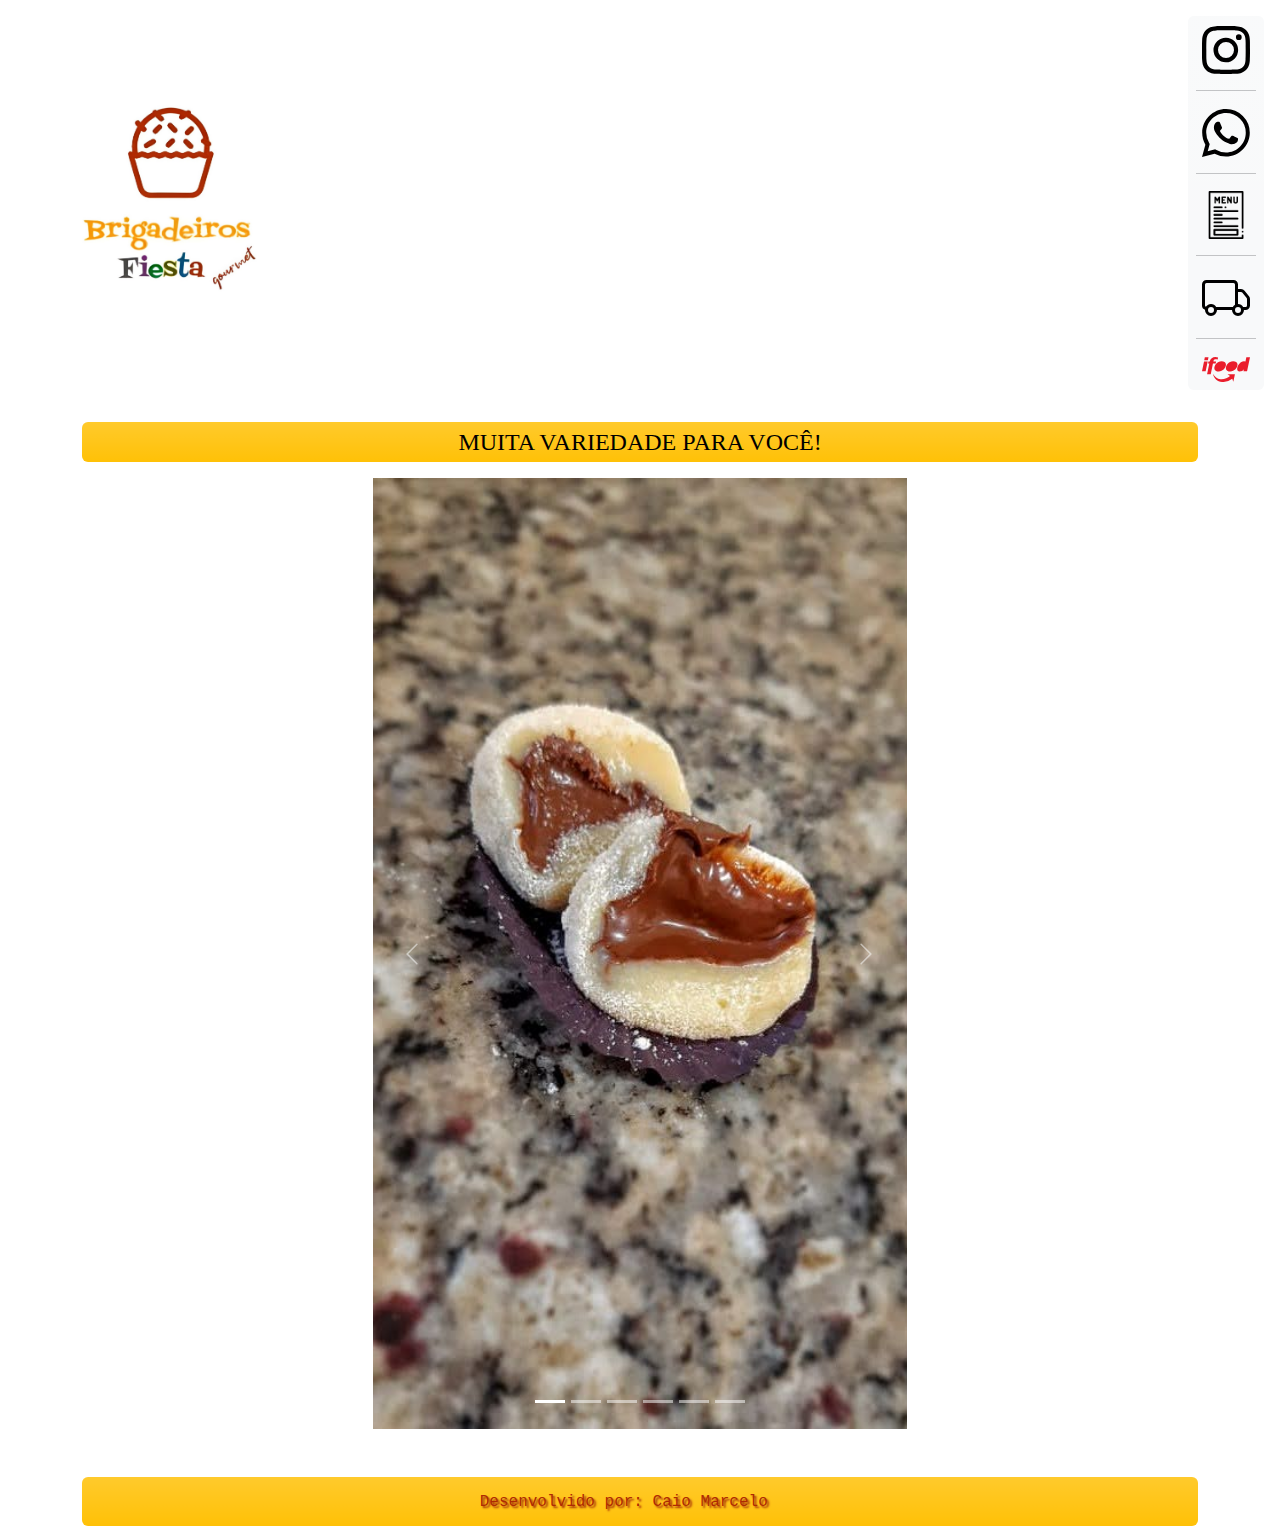
==== index.html @ b1b1c5d7 "MainScreen, svg images and carousel" ====
<!DOCTYPE html>
<html>
<head>
    <meta charset="utf-8">
    <meta name="viewport" content="width=device-width, initial-scale=1.0"> 
    <link rel="stylesheet" href="bootstrap-5.3.0-alpha3-dist/css/bootstrap.css" />
    <script src="bootstrap-5.3.0-alpha3-dist/js/bootstrap.bundle.min.js"></script>
    <link rel="stylesheet" href="reset.css" />
    <link rel="stylesheet" href="style.css" />
<title> Brigadeiros Fiesta Gourmet  </title>
</head>
<body>
    
    
    <!-- Cabeçalho / Logo -->
<header class="container-fluid p-3">
    <a href="index.html"><img class="logo" src="logo.jpg"></a> 
    <!-- Menu de opções -->
    <nav class="d-flex flex-column p-2 bg-light bg-gradient rounded menu">
        <ul class="nav nav-pills flex-column mb-auto">
            <li class="nav-item">
                <a href="https://www.instagram.com/brigadeirosfiestagourmet/">
                    <svg class="image" xmlns="http://www.w3.org/2000/svg" fill="black" class="bi bi-instagram" viewBox="0 0 16 16">
                        <path d="M8 0C5.829 0 5.556.01 4.703.048 3.85.088 3.269.222 2.76.42a3.917 3.917 0 0 0-1.417.923A3.927 3.927 0 0 0 .42 2.76C.222 3.268.087 3.85.048 4.7.01 5.555 0 5.827 0 8.001c0 2.172.01 2.444.048 3.297.04.852.174 1.433.372 1.942.205.526.478.972.923 1.417.444.445.89.719 1.416.923.51.198 1.09.333 1.942.372C5.555 15.99 5.827 16 8 16s2.444-.01 3.298-.048c.851-.04 1.434-.174 1.943-.372a3.916 3.916 0 0 0 1.416-.923c.445-.445.718-.891.923-1.417.197-.509.332-1.09.372-1.942C15.99 10.445 16 10.173 16 8s-.01-2.445-.048-3.299c-.04-.851-.175-1.433-.372-1.941a3.926 3.926 0 0 0-.923-1.417A3.911 3.911 0 0 0 13.24.42c-.51-.198-1.092-.333-1.943-.372C10.443.01 10.172 0 7.998 0h.003zm-.717 1.442h.718c2.136 0 2.389.007 3.232.046.78.035 1.204.166 1.486.275.373.145.64.319.92.599.28.28.453.546.598.92.11.281.24.705.275 1.485.039.843.047 1.096.047 3.231s-.008 2.389-.047 3.232c-.035.78-.166 1.203-.275 1.485a2.47 2.47 0 0 1-.599.919c-.28.28-.546.453-.92.598-.28.11-.704.24-1.485.276-.843.038-1.096.047-3.232.047s-2.39-.009-3.233-.047c-.78-.036-1.203-.166-1.485-.276a2.478 2.478 0 0 1-.92-.598 2.48 2.48 0 0 1-.6-.92c-.109-.281-.24-.705-.275-1.485-.038-.843-.046-1.096-.046-3.233 0-2.136.008-2.388.046-3.231.036-.78.166-1.204.276-1.486.145-.373.319-.64.599-.92.28-.28.546-.453.92-.598.282-.11.705-.24 1.485-.276.738-.034 1.024-.044 2.515-.045v.002zm4.988 1.328a.96.96 0 1 0 0 1.92.96.96 0 0 0 0-1.92zm-4.27 1.122a4.109 4.109 0 1 0 0 8.217 4.109 4.109 0 0 0 0-8.217zm0 1.441a2.667 2.667 0 1 1 0 5.334 2.667 2.667 0 0 1 0-5.334z"></path>
                      </svg>
                </a>
            </li>     
            <hr class="divider" width="100%">
            <li class="nav-item">
                <a href="https://wa.me/message/2MOMDUTSIH5LE1">
                    <svg class="image" xmlns="http://www.w3.org/2000/svg" fill="black" class="bi bi-whatsapp" viewBox="0 0 16 16">
                        <path d="M13.601 2.326A7.854 7.854 0 0 0 7.994 0C3.627 0 .068 3.558.064 7.926c0 1.399.366 2.76 1.057 3.965L0 16l4.204-1.102a7.933 7.933 0 0 0 3.79.965h.004c4.368 0 7.926-3.558 7.93-7.93A7.898 7.898 0 0 0 13.6 2.326zM7.994 14.521a6.573 6.573 0 0 1-3.356-.92l-.24-.144-2.494.654.666-2.433-.156-.251a6.56 6.56 0 0 1-1.007-3.505c0-3.626 2.957-6.584 6.591-6.584a6.56 6.56 0 0 1 4.66 1.931 6.557 6.557 0 0 1 1.928 4.66c-.004 3.639-2.961 6.592-6.592 6.592zm3.615-4.934c-.197-.099-1.17-.578-1.353-.646-.182-.065-.315-.099-.445.099-.133.197-.513.646-.627.775-.114.133-.232.148-.43.05-.197-.1-.836-.308-1.592-.985-.59-.525-.985-1.175-1.103-1.372-.114-.198-.011-.304.088-.403.087-.088.197-.232.296-.346.1-.114.133-.198.198-.33.065-.134.034-.248-.015-.347-.05-.099-.445-1.076-.612-1.47-.16-.389-.323-.335-.445-.34-.114-.007-.247-.007-.38-.007a.729.729 0 0 0-.529.247c-.182.198-.691.677-.691 1.654 0 .977.71 1.916.81 2.049.098.133 1.394 2.132 3.383 2.992.47.205.84.326 1.129.418.475.152.904.129 1.246.08.38-.058 1.171-.48 1.338-.943.164-.464.164-.86.114-.943-.049-.084-.182-.133-.38-.232z"></path>
                      </svg>
                </a>
            </li>
            <hr class="divider" width="100%">
            <li class="nav-item">
                <a href="Cardapio.html">
                    <img class="menu-icon" src="menu-icon.png" alt="Ícone de menu">
                </a>
            </li>
            <hr class="divider" width="100%">
            <li class="nav-item">
                <a href="Delivery.html">
                    <svg class="image" xmlns="http://www.w3.org/2000/svg" fill="black" class="bi bi-truck" viewBox="0 0 16 16">
                        <path d="M0 3.5A1.5 1.5 0 0 1 1.5 2h9A1.5 1.5 0 0 1 12 3.5V5h1.02a1.5 1.5 0 0 1 1.17.563l1.481 1.85a1.5 1.5 0 0 1 .329.938V10.5a1.5 1.5 0 0 1-1.5 1.5H14a2 2 0 1 1-4 0H5a2 2 0 1 1-3.998-.085A1.5 1.5 0 0 1 0 10.5v-7zm1.294 7.456A1.999 1.999 0 0 1 4.732 11h5.536a2.01 2.01 0 0 1 .732-.732V3.5a.5.5 0 0 0-.5-.5h-9a.5.5 0 0 0-.5.5v7a.5.5 0 0 0 .294.456zM12 10a2 2 0 0 1 1.732 1h.768a.5.5 0 0 0 .5-.5V8.35a.5.5 0 0 0-.11-.312l-1.48-1.85A.5.5 0 0 0 13.02 6H12v4zm-9 1a1 1 0 1 0 0 2 1 1 0 0 0 0-2zm9 0a1 1 0 1 0 0 2 1 1 0 0 0 0-2z"/>
                      </svg>
                </a>
            </li>
            <hr class="divider" width="100%">
            <li class="nav-item">
                <a href="https://www.ifood.com.br/delivery/rio-claro-sp/brigadeiros-fiesta-gourmet-distrito-industrial/9e29d9af-0726-4a02-9dfb-bca477a3aedb?utm_medium=share">
                    <img class="ifood-icon" src="ifood.svg" alt="Ícone do iFood">
                </a>
            </li>
    </nav>
</header>
<div class="container">
    <div class="mt-3 p-2 bg-warning bg-gradient rounded">
  <h1 class="title-vitrine fs-4 text-uppercase">Muita variedade para você!</h1>
</div>
<!-- Carrossel de imagens -->

<div class="container mt-3 w-50">
    <!-- Indicadores -->
    <div id="slider" class="carousel slide" data-bs-ride="carousel">
        <div class="carousel-indicators">
            <button type="button" data-bs-target="#slider" data-bs-slide-to="0" class="active"></button>
            <button type="button" data-bs-target="#slider" data-bs-slide-to="1"></button>
            <button type="button" data-bs-target="#slider" data-bs-slide-to="2"></button>
            <button type="button" data-bs-target="#slider" data-bs-slide-to="3"></button>
            <button type="button" data-bs-target="#slider" data-bs-slide-to="4"></button>
            <button type="button" data-bs-target="#slider" data-bs-slide-to="5"></button>
        </div>
        
        <!-- Carrossel -->
        <div class="carousel-inner">
            <div class="carousel-item active">
                <img src="NinhoComNutella.jpg" alt="Ninho com Nutella" class="d-block w-100">
            </div>
            <div class="carousel-item">
                <img src="FlorestaNegra.jpg" alt="Floresta Negra" class="d-block w-100">
            </div>
            <div class="carousel-item">
                <img src="Morango.jpg" alt="Morango" class="d-block w-100">
            </div>
            <div class="carousel-item">
                <img src="Ovo_oreo.jpg" alt="Morango" class="d-block w-100">
            </div>
            <div class="carousel-item">
                <img src="Ovo_BoloDeCenoura.jpg" alt="Morango" class="d-block w-100">
            </div>
            <div class="carousel-item">
                <img src="Ovo_Casadinho.jpg" alt="Morango" class="d-block w-100">
            </div>
        </div>
        
        <!-- Setas de controle -->
        <button class="carousel-control-prev" type="button" data-bs-target="#slider" data-bs-slide="prev">
            <span class="carousel-control-prev-icon"></span>
        </button>
        <button class="carousel-control-next" type="button" data-bs-target="#slider" data-bs-slide="next">
            <span class="carousel-control-next-icon"></span>
        </button>
    </div>
</div>

    <!-- Assinatura -->
<footer class="container mt-5 p-3 bg-warning bg-gradient rounded">
    <span>Desenvolvido por: Caio Marcelo</span>
</footer>
</body>
</html>
---- style.css ----
/* Cabeçalho */
a{
    width: 30vh;
    height: fit-content;
}
.logo{
    float: left;
    width: 100%;
    margin-left: 8%;
}

/* Container header */
.container-fluid{
    position: relative;
    align-items: center;
    justify-content: space-between;
    gap: 10px;
    width: auto;
    display: flex;
    overflow-x: hidden;
    overflow-y: hidden;
}

/* navbar opções*/
body{
    height: 100vh;
    box-sizing: border-box;
}

/* nav .menu{
    align-self: flex-end;
} */

ul{
    width: 60px;
}
span{
    color: #ae2a03;
    text-shadow: 2px 2px 2px #a32a08;
    margin-right: 3%;
    font-family:'Courier New', Courier, monospace
}

.nav-item{
    margin-top: 3%;
    text-align: center;
}
/*Vetores*/
.image{
    min-width: none;
    max-width: 80%;
}

/*Png | jpg*/
.nav-item img{
    min-width: none;
    max-width: 80%;
}

/*Sabores*/

.title-vitrine{
    width: auto;
    text-align: center;
    font-size: larger;
    color: black;
}

.row img{
    width: 30%;
    margin: 1%;
}

.container{
    text-align: center;
    vertical-align: middle;
}
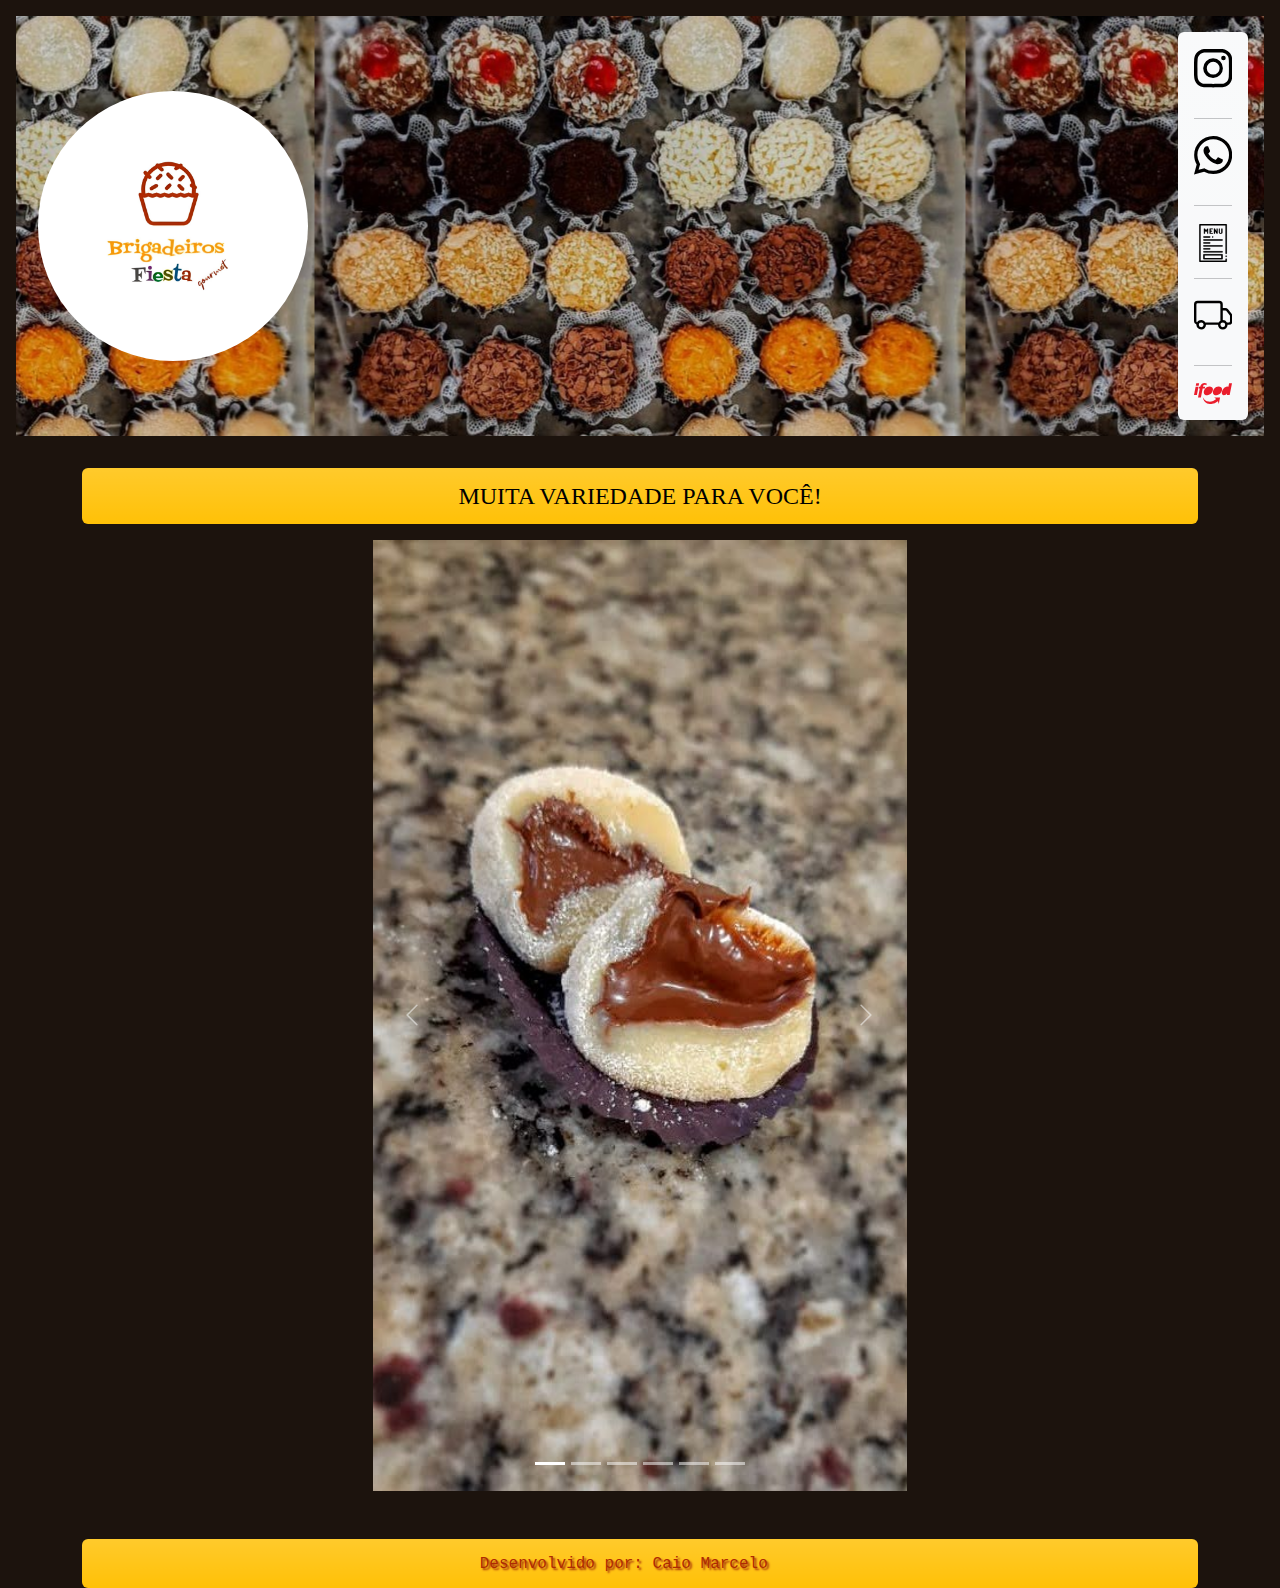
==== commit e9265319: "Ajustes na responsividade e layout da tela principal" ====
--- a/index.html
+++ b/index.html
@@ -1,113 +1,113 @@
-<!DOCTYPE html>
-<html>
-<head>
-    <meta charset="utf-8">
-    <meta name="viewport" content="width=device-width, initial-scale=1.0"> 
-    <link rel="stylesheet" href="bootstrap-5.3.0-alpha3-dist/css/bootstrap.css" />
-    <script src="bootstrap-5.3.0-alpha3-dist/js/bootstrap.bundle.min.js"></script>
-    <link rel="stylesheet" href="reset.css" />
-    <link rel="stylesheet" href="style.css" />
-<title> Brigadeiros Fiesta Gourmet  </title>
-</head>
-<body>
-    
-    
-    <!-- Cabeçalho / Logo -->
-<header class="container-fluid p-3">
-    <a href="index.html"><img class="logo" src="logo.jpg"></a> 
-    <!-- Menu de opções -->
-    <nav class="d-flex flex-column p-2 bg-light bg-gradient rounded menu">
-        <ul class="nav nav-pills flex-column mb-auto">
-            <li class="nav-item">
-                <a href="https://www.instagram.com/brigadeirosfiestagourmet/">
-                    <svg class="image" xmlns="http://www.w3.org/2000/svg" fill="black" class="bi bi-instagram" viewBox="0 0 16 16">
-                        <path d="M8 0C5.829 0 5.556.01 4.703.048 3.85.088 3.269.222 2.76.42a3.917 3.917 0 0 0-1.417.923A3.927 3.927 0 0 0 .42 2.76C.222 3.268.087 3.85.048 4.7.01 5.555 0 5.827 0 8.001c0 2.172.01 2.444.048 3.297.04.852.174 1.433.372 1.942.205.526.478.972.923 1.417.444.445.89.719 1.416.923.51.198 1.09.333 1.942.372C5.555 15.99 5.827 16 8 16s2.444-.01 3.298-.048c.851-.04 1.434-.174 1.943-.372a3.916 3.916 0 0 0 1.416-.923c.445-.445.718-.891.923-1.417.197-.509.332-1.09.372-1.942C15.99 10.445 16 10.173 16 8s-.01-2.445-.048-3.299c-.04-.851-.175-1.433-.372-1.941a3.926 3.926 0 0 0-.923-1.417A3.911 3.911 0 0 0 13.24.42c-.51-.198-1.092-.333-1.943-.372C10.443.01 10.172 0 7.998 0h.003zm-.717 1.442h.718c2.136 0 2.389.007 3.232.046.78.035 1.204.166 1.486.275.373.145.64.319.92.599.28.28.453.546.598.92.11.281.24.705.275 1.485.039.843.047 1.096.047 3.231s-.008 2.389-.047 3.232c-.035.78-.166 1.203-.275 1.485a2.47 2.47 0 0 1-.599.919c-.28.28-.546.453-.92.598-.28.11-.704.24-1.485.276-.843.038-1.096.047-3.232.047s-2.39-.009-3.233-.047c-.78-.036-1.203-.166-1.485-.276a2.478 2.478 0 0 1-.92-.598 2.48 2.48 0 0 1-.6-.92c-.109-.281-.24-.705-.275-1.485-.038-.843-.046-1.096-.046-3.233 0-2.136.008-2.388.046-3.231.036-.78.166-1.204.276-1.486.145-.373.319-.64.599-.92.28-.28.546-.453.92-.598.282-.11.705-.24 1.485-.276.738-.034 1.024-.044 2.515-.045v.002zm4.988 1.328a.96.96 0 1 0 0 1.92.96.96 0 0 0 0-1.92zm-4.27 1.122a4.109 4.109 0 1 0 0 8.217 4.109 4.109 0 0 0 0-8.217zm0 1.441a2.667 2.667 0 1 1 0 5.334 2.667 2.667 0 0 1 0-5.334z"></path>
-                      </svg>
-                </a>
-            </li>     
-            <hr class="divider" width="100%">
-            <li class="nav-item">
-                <a href="https://wa.me/message/2MOMDUTSIH5LE1">
-                    <svg class="image" xmlns="http://www.w3.org/2000/svg" fill="black" class="bi bi-whatsapp" viewBox="0 0 16 16">
-                        <path d="M13.601 2.326A7.854 7.854 0 0 0 7.994 0C3.627 0 .068 3.558.064 7.926c0 1.399.366 2.76 1.057 3.965L0 16l4.204-1.102a7.933 7.933 0 0 0 3.79.965h.004c4.368 0 7.926-3.558 7.93-7.93A7.898 7.898 0 0 0 13.6 2.326zM7.994 14.521a6.573 6.573 0 0 1-3.356-.92l-.24-.144-2.494.654.666-2.433-.156-.251a6.56 6.56 0 0 1-1.007-3.505c0-3.626 2.957-6.584 6.591-6.584a6.56 6.56 0 0 1 4.66 1.931 6.557 6.557 0 0 1 1.928 4.66c-.004 3.639-2.961 6.592-6.592 6.592zm3.615-4.934c-.197-.099-1.17-.578-1.353-.646-.182-.065-.315-.099-.445.099-.133.197-.513.646-.627.775-.114.133-.232.148-.43.05-.197-.1-.836-.308-1.592-.985-.59-.525-.985-1.175-1.103-1.372-.114-.198-.011-.304.088-.403.087-.088.197-.232.296-.346.1-.114.133-.198.198-.33.065-.134.034-.248-.015-.347-.05-.099-.445-1.076-.612-1.47-.16-.389-.323-.335-.445-.34-.114-.007-.247-.007-.38-.007a.729.729 0 0 0-.529.247c-.182.198-.691.677-.691 1.654 0 .977.71 1.916.81 2.049.098.133 1.394 2.132 3.383 2.992.47.205.84.326 1.129.418.475.152.904.129 1.246.08.38-.058 1.171-.48 1.338-.943.164-.464.164-.86.114-.943-.049-.084-.182-.133-.38-.232z"></path>
-                      </svg>
-                </a>
-            </li>
-            <hr class="divider" width="100%">
-            <li class="nav-item">
-                <a href="Cardapio.html">
-                    <img class="menu-icon" src="menu-icon.png" alt="Ícone de menu">
-                </a>
-            </li>
-            <hr class="divider" width="100%">
-            <li class="nav-item">
-                <a href="Delivery.html">
-                    <svg class="image" xmlns="http://www.w3.org/2000/svg" fill="black" class="bi bi-truck" viewBox="0 0 16 16">
-                        <path d="M0 3.5A1.5 1.5 0 0 1 1.5 2h9A1.5 1.5 0 0 1 12 3.5V5h1.02a1.5 1.5 0 0 1 1.17.563l1.481 1.85a1.5 1.5 0 0 1 .329.938V10.5a1.5 1.5 0 0 1-1.5 1.5H14a2 2 0 1 1-4 0H5a2 2 0 1 1-3.998-.085A1.5 1.5 0 0 1 0 10.5v-7zm1.294 7.456A1.999 1.999 0 0 1 4.732 11h5.536a2.01 2.01 0 0 1 .732-.732V3.5a.5.5 0 0 0-.5-.5h-9a.5.5 0 0 0-.5.5v7a.5.5 0 0 0 .294.456zM12 10a2 2 0 0 1 1.732 1h.768a.5.5 0 0 0 .5-.5V8.35a.5.5 0 0 0-.11-.312l-1.48-1.85A.5.5 0 0 0 13.02 6H12v4zm-9 1a1 1 0 1 0 0 2 1 1 0 0 0 0-2zm9 0a1 1 0 1 0 0 2 1 1 0 0 0 0-2z"/>
-                      </svg>
-                </a>
-            </li>
-            <hr class="divider" width="100%">
-            <li class="nav-item">
-                <a href="https://www.ifood.com.br/delivery/rio-claro-sp/brigadeiros-fiesta-gourmet-distrito-industrial/9e29d9af-0726-4a02-9dfb-bca477a3aedb?utm_medium=share">
-                    <img class="ifood-icon" src="ifood.svg" alt="Ícone do iFood">
-                </a>
-            </li>
-    </nav>
-</header>
-<div class="container">
-    <div class="mt-3 p-2 bg-warning bg-gradient rounded">
-  <h1 class="title-vitrine fs-4 text-uppercase">Muita variedade para você!</h1>
-</div>
-<!-- Carrossel de imagens -->
-
-<div class="container mt-3 w-50">
-    <!-- Indicadores -->
-    <div id="slider" class="carousel slide" data-bs-ride="carousel">
-        <div class="carousel-indicators">
-            <button type="button" data-bs-target="#slider" data-bs-slide-to="0" class="active"></button>
-            <button type="button" data-bs-target="#slider" data-bs-slide-to="1"></button>
-            <button type="button" data-bs-target="#slider" data-bs-slide-to="2"></button>
-            <button type="button" data-bs-target="#slider" data-bs-slide-to="3"></button>
-            <button type="button" data-bs-target="#slider" data-bs-slide-to="4"></button>
-            <button type="button" data-bs-target="#slider" data-bs-slide-to="5"></button>
-        </div>
-        
-        <!-- Carrossel -->
-        <div class="carousel-inner">
-            <div class="carousel-item active">
-                <img src="NinhoComNutella.jpg" alt="Ninho com Nutella" class="d-block w-100">
-            </div>
-            <div class="carousel-item">
-                <img src="FlorestaNegra.jpg" alt="Floresta Negra" class="d-block w-100">
-            </div>
-            <div class="carousel-item">
-                <img src="Morango.jpg" alt="Morango" class="d-block w-100">
-            </div>
-            <div class="carousel-item">
-                <img src="Ovo_oreo.jpg" alt="Morango" class="d-block w-100">
-            </div>
-            <div class="carousel-item">
-                <img src="Ovo_BoloDeCenoura.jpg" alt="Morango" class="d-block w-100">
-            </div>
-            <div class="carousel-item">
-                <img src="Ovo_Casadinho.jpg" alt="Morango" class="d-block w-100">
-            </div>
-        </div>
-        
-        <!-- Setas de controle -->
-        <button class="carousel-control-prev" type="button" data-bs-target="#slider" data-bs-slide="prev">
-            <span class="carousel-control-prev-icon"></span>
-        </button>
-        <button class="carousel-control-next" type="button" data-bs-target="#slider" data-bs-slide="next">
-            <span class="carousel-control-next-icon"></span>
-        </button>
-    </div>
-</div>
-
-    <!-- Assinatura -->
-<footer class="container mt-5 p-3 bg-warning bg-gradient rounded">
-    <span>Desenvolvido por: Caio Marcelo</span>
-</footer>
-</body>
-</html>
+<!DOCTYPE html>
+<html>
+<head>
+    <meta charset="utf-8">
+    <meta name="viewport" content="width=device-width, initial-scale=1.0"> 
+    <link rel="stylesheet" href="bootstrap-5.3.0-alpha3-dist/css/bootstrap.css" />
+    <script src="bootstrap-5.3.0-alpha3-dist/js/bootstrap.bundle.min.js"></script>
+    <link rel="stylesheet" href="reset.css" />
+    <link rel="stylesheet" href="style.css" />
+<title> Brigadeiros Fiesta Gourmet  </title>
+</head>
+<body>
+    
+    
+    <!-- Cabeçalho / Logo -->
+<header class="container-fluid p-3">
+    <a href="index.html"><img class="img-fluid logo" src="/images/logo.jpg"></a> 
+    <!-- Menu de opções -->
+    <nav class="d-flex flex-column p-3 m-3 bg-light bg-gradient rounded menu">
+        <ul class="nav nav-pills flex-column mb-auto">
+            <li class="nav-item">
+                <a href="https://www.instagram.com/brigadeirosfiestagourmet/">
+                    <svg class="img-fluid icons" xmlns="http://www.w3.org/2000/svg" fill="black" class="bi bi-instagram" viewBox="0 0 16 16">
+                        <path d="M8 0C5.829 0 5.556.01 4.703.048 3.85.088 3.269.222 2.76.42a3.917 3.917 0 0 0-1.417.923A3.927 3.927 0 0 0 .42 2.76C.222 3.268.087 3.85.048 4.7.01 5.555 0 5.827 0 8.001c0 2.172.01 2.444.048 3.297.04.852.174 1.433.372 1.942.205.526.478.972.923 1.417.444.445.89.719 1.416.923.51.198 1.09.333 1.942.372C5.555 15.99 5.827 16 8 16s2.444-.01 3.298-.048c.851-.04 1.434-.174 1.943-.372a3.916 3.916 0 0 0 1.416-.923c.445-.445.718-.891.923-1.417.197-.509.332-1.09.372-1.942C15.99 10.445 16 10.173 16 8s-.01-2.445-.048-3.299c-.04-.851-.175-1.433-.372-1.941a3.926 3.926 0 0 0-.923-1.417A3.911 3.911 0 0 0 13.24.42c-.51-.198-1.092-.333-1.943-.372C10.443.01 10.172 0 7.998 0h.003zm-.717 1.442h.718c2.136 0 2.389.007 3.232.046.78.035 1.204.166 1.486.275.373.145.64.319.92.599.28.28.453.546.598.92.11.281.24.705.275 1.485.039.843.047 1.096.047 3.231s-.008 2.389-.047 3.232c-.035.78-.166 1.203-.275 1.485a2.47 2.47 0 0 1-.599.919c-.28.28-.546.453-.92.598-.28.11-.704.24-1.485.276-.843.038-1.096.047-3.232.047s-2.39-.009-3.233-.047c-.78-.036-1.203-.166-1.485-.276a2.478 2.478 0 0 1-.92-.598 2.48 2.48 0 0 1-.6-.92c-.109-.281-.24-.705-.275-1.485-.038-.843-.046-1.096-.046-3.233 0-2.136.008-2.388.046-3.231.036-.78.166-1.204.276-1.486.145-.373.319-.64.599-.92.28-.28.546-.453.92-.598.282-.11.705-.24 1.485-.276.738-.034 1.024-.044 2.515-.045v.002zm4.988 1.328a.96.96 0 1 0 0 1.92.96.96 0 0 0 0-1.92zm-4.27 1.122a4.109 4.109 0 1 0 0 8.217 4.109 4.109 0 0 0 0-8.217zm0 1.441a2.667 2.667 0 1 1 0 5.334 2.667 2.667 0 0 1 0-5.334z"></path>
+                      </svg>
+                </a>
+            </li>     
+            <hr class="divider">
+            <li class="nav-item">
+                <a href="https://wa.me/message/2MOMDUTSIH5LE1">
+                    <svg class="img-fluid icons" xmlns="http://www.w3.org/2000/svg" fill="black" class="bi bi-whatsapp" viewBox="0 0 16 16">
+                        <path d="M13.601 2.326A7.854 7.854 0 0 0 7.994 0C3.627 0 .068 3.558.064 7.926c0 1.399.366 2.76 1.057 3.965L0 16l4.204-1.102a7.933 7.933 0 0 0 3.79.965h.004c4.368 0 7.926-3.558 7.93-7.93A7.898 7.898 0 0 0 13.6 2.326zM7.994 14.521a6.573 6.573 0 0 1-3.356-.92l-.24-.144-2.494.654.666-2.433-.156-.251a6.56 6.56 0 0 1-1.007-3.505c0-3.626 2.957-6.584 6.591-6.584a6.56 6.56 0 0 1 4.66 1.931 6.557 6.557 0 0 1 1.928 4.66c-.004 3.639-2.961 6.592-6.592 6.592zm3.615-4.934c-.197-.099-1.17-.578-1.353-.646-.182-.065-.315-.099-.445.099-.133.197-.513.646-.627.775-.114.133-.232.148-.43.05-.197-.1-.836-.308-1.592-.985-.59-.525-.985-1.175-1.103-1.372-.114-.198-.011-.304.088-.403.087-.088.197-.232.296-.346.1-.114.133-.198.198-.33.065-.134.034-.248-.015-.347-.05-.099-.445-1.076-.612-1.47-.16-.389-.323-.335-.445-.34-.114-.007-.247-.007-.38-.007a.729.729 0 0 0-.529.247c-.182.198-.691.677-.691 1.654 0 .977.71 1.916.81 2.049.098.133 1.394 2.132 3.383 2.992.47.205.84.326 1.129.418.475.152.904.129 1.246.08.38-.058 1.171-.48 1.338-.943.164-.464.164-.86.114-.943-.049-.084-.182-.133-.38-.232z"></path>
+                      </svg>
+                </a>
+            </li>
+            <hr class="divider">
+            <li class="nav-item">
+                <a href="Cardapio.html">
+                    <img class="img-fluid icons" src="/images/menu-icon.png" alt="Ícone de menu">
+                </a>
+            </li>
+            <hr class="mt-3">
+            <li class="nav-item">
+                <a href="Delivery.html">
+                    <svg class="img-fluid icons" xmlns="http://www.w3.org/2000/svg" fill="black" class="bi bi-truck" viewBox="0 0 16 16">
+                        <path d="M0 3.5A1.5 1.5 0 0 1 1.5 2h9A1.5 1.5 0 0 1 12 3.5V5h1.02a1.5 1.5 0 0 1 1.17.563l1.481 1.85a1.5 1.5 0 0 1 .329.938V10.5a1.5 1.5 0 0 1-1.5 1.5H14a2 2 0 1 1-4 0H5a2 2 0 1 1-3.998-.085A1.5 1.5 0 0 1 0 10.5v-7zm1.294 7.456A1.999 1.999 0 0 1 4.732 11h5.536a2.01 2.01 0 0 1 .732-.732V3.5a.5.5 0 0 0-.5-.5h-9a.5.5 0 0 0-.5.5v7a.5.5 0 0 0 .294.456zM12 10a2 2 0 0 1 1.732 1h.768a.5.5 0 0 0 .5-.5V8.35a.5.5 0 0 0-.11-.312l-1.48-1.85A.5.5 0 0 0 13.02 6H12v4zm-9 1a1 1 0 1 0 0 2 1 1 0 0 0 0-2zm9 0a1 1 0 1 0 0 2 1 1 0 0 0 0-2z"/>
+                      </svg>
+                </a>
+            </li>
+            <hr class="divider">
+            <li class="nav-item">
+                <a href="https://www.ifood.com.br/delivery/rio-claro-sp/brigadeiros-fiesta-gourmet-distrito-industrial/9e29d9af-0726-4a02-9dfb-bca477a3aedb?utm_medium=share">
+                    <img class="img-fluid icons" src="images/ifood.svg" alt="Ícone do iFood">
+                </a>
+            </li>
+    </nav>
+</header>
+<div class="container">
+    <div class="mt-3 p-3 bg-warning bg-gradient rounded">
+  <h1 class="title-vitrine fs-4 text-uppercase">Muita variedade para você!</h1>
+</div>
+<!-- Carrossel de imagens -->
+
+<div class="container mt-3 w-50">
+    <!-- Indicadores -->
+    <div id="slider" class="carousel slide" data-bs-ride="carousel">
+        <div class="carousel-indicators">
+            <button type="button" data-bs-target="#slider" data-bs-slide-to="0" class="active"></button>
+            <button type="button" data-bs-target="#slider" data-bs-slide-to="1"></button>
+            <button type="button" data-bs-target="#slider" data-bs-slide-to="2"></button>
+            <button type="button" data-bs-target="#slider" data-bs-slide-to="3"></button>
+            <button type="button" data-bs-target="#slider" data-bs-slide-to="4"></button>
+            <button type="button" data-bs-target="#slider" data-bs-slide-to="5"></button>
+        </div>
+        
+        <!-- Carrossel -->
+        <div class="carousel-inner">
+            <div class="carousel-item active">
+                <img src="images/NinhoComNutella.jpg" alt="Ninho com Nutella" class="d-block w-100">
+            </div>
+            <div class="carousel-item">
+                <img src="images/FlorestaNegra.jpg" alt="Floresta Negra" class="d-block w-100">
+            </div>
+            <div class="carousel-item">
+                <img src="images/Morango.jpg" alt="Morango" class="d-block w-100">
+            </div>
+            <div class="carousel-item">
+                <img src="images/Ovo_oreo.jpg" alt="Morango" class="d-block w-100">
+            </div>
+            <div class="carousel-item">
+                <img src="images/Ovo_BoloDeCenoura.jpg" alt="Morango" class="d-block w-100">
+            </div>
+            <div class="carousel-item">
+                <img src="images/Ovo_Casadinho.jpg" alt="Morango" class="d-block w-100">
+            </div>
+        </div>
+        
+        <!-- Setas de controle -->
+        <button class="carousel-control-prev" type="button" data-bs-target="#slider" data-bs-slide="prev">
+            <span class="carousel-control-prev-icon"></span>
+        </button>
+        <button class="carousel-control-next" type="button" data-bs-target="#slider" data-bs-slide="next">
+            <span class="carousel-control-next-icon"></span>
+        </button>
+    </div>
+</div>
+
+    <!-- Assinatura -->
+<footer class="container mt-5 p-3 bg-warning bg-gradient rounded">
+    <span>Desenvolvido por: Caio Marcelo</span>
+</footer>
+</body>
+</html>
--- a/style.css
+++ b/style.css
@@ -1,77 +1,89 @@
-/* Cabeçalho */
-a{
-    width: 30vh;
-    height: fit-content;
-}
-.logo{
-    float: left;
-    width: 100%;
-    margin-left: 8%;
-}
-
-/* Container header */
-.container-fluid{
-    position: relative;
-    align-items: center;
-    justify-content: space-between;
-    gap: 10px;
-    width: auto;
-    display: flex;
-    overflow-x: hidden;
-    overflow-y: hidden;
-}
-
-/* navbar opções*/
-body{
-    height: 100vh;
-    box-sizing: border-box;
-}
-
-/* nav .menu{
-    align-self: flex-end;
-} */
-
-ul{
-    width: 60px;
-}
-span{
-    color: #ae2a03;
-    text-shadow: 2px 2px 2px #a32a08;
-    margin-right: 3%;
-    font-family:'Courier New', Courier, monospace
-}
-
-.nav-item{
-    margin-top: 3%;
-    text-align: center;
-}
-/*Vetores*/
-.image{
-    min-width: none;
-    max-width: 80%;
-}
-
-/*Png | jpg*/
-.nav-item img{
-    min-width: none;
-    max-width: 80%;
-}
-
-/*Sabores*/
-
-.title-vitrine{
-    width: auto;
-    text-align: center;
-    font-size: larger;
-    color: black;
-}
-
-.row img{
-    width: 30%;
-    margin: 1%;
-}
-
-.container{
-    text-align: center;
-    vertical-align: middle;
+/* Cabeçalho */
+a{
+    width: 30vh;
+    height: fit-content;
+}
+.logo{
+    display: flex;
+    justify-content: center;
+    align-items: flex-start;
+    margin-left: 8%;
+    border-radius: 50%; 
+    width: 30vw;
+}
+
+/* Container header */
+.container-fluid{
+    position: relative;
+    align-items: center;
+    justify-content: space-between;
+    gap: 10px;
+    width: auto;
+    display: flex;
+    overflow-x: hidden;
+    overflow-y: hidden;
+    background-image: url("/images/SaboresVariados.jpg");
+    background-position: center;
+    background-clip: content-box;
+}
+/* Body */
+body{
+    position: relative;
+    width: 100%;
+    box-sizing: border-box;
+    background-color: #1c130d;
+    display: block;
+    overflow-x: hidden;
+}
+/* navbar opções*/
+
+.menu{
+    max-width: 6%;
+    height: auto;
+    display: flex;
+    justify-content:flex-end;
+    align-items: center;
+}
+
+
+.divider{
+    margin-top: 80%;
+}
+
+span{
+    color: #ae2a03;
+    text-shadow: 2px 2px 2px #a32a08;
+    margin-right: 3%;
+    font-family:'Courier New', Courier, monospace
+}
+
+.menu .nav-item{
+    margin-top: 3%;
+    text-align: center;
+    vertical-align: middle;
+}
+/*Imagens*/
+
+.icons{
+    min-width: 1vw;
+    max-width: 3vw;
+}
+
+/*Sabores*/
+
+.title-vitrine{
+    width: auto;
+    text-align: center;
+    font-size: larger;
+    color: black;
+}
+
+.row img{
+    width: 30%;
+    margin: 1%;
+}
+
+.container{
+    text-align: center;
+    vertical-align: middle;
 }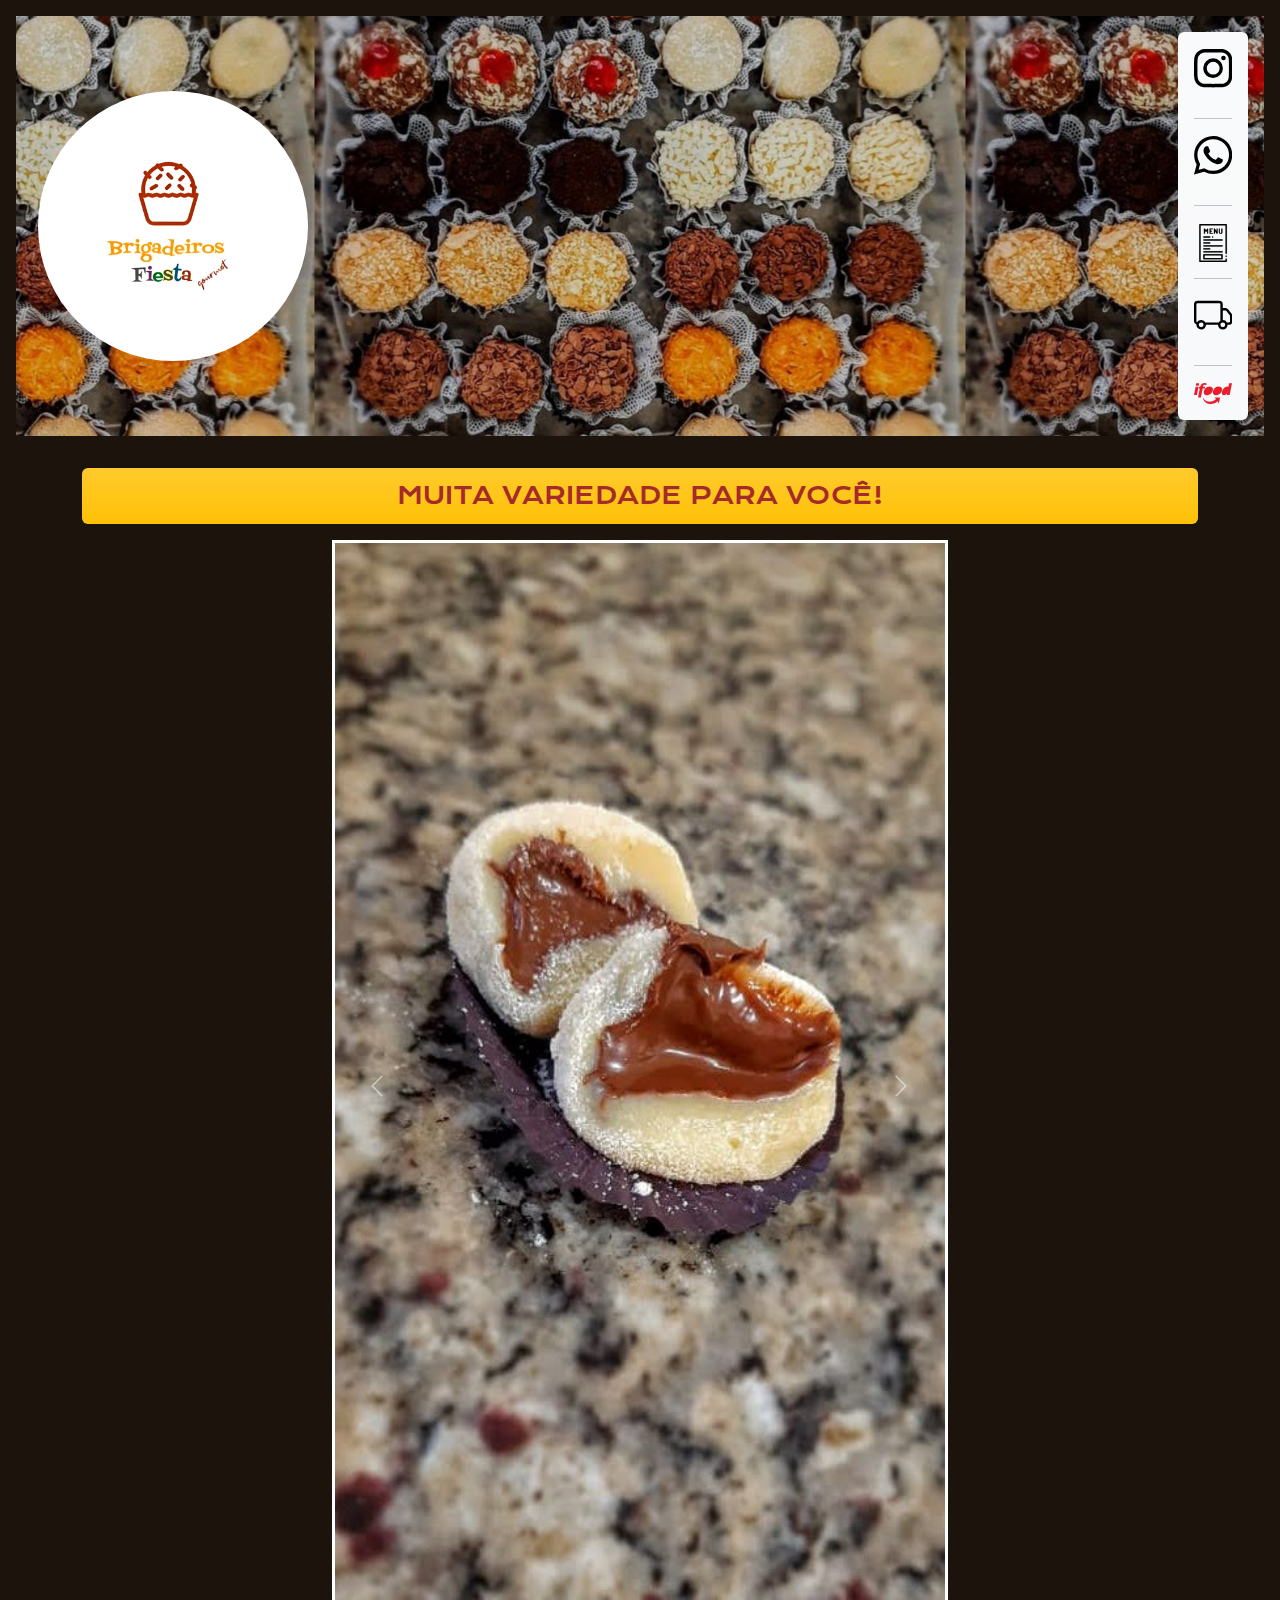
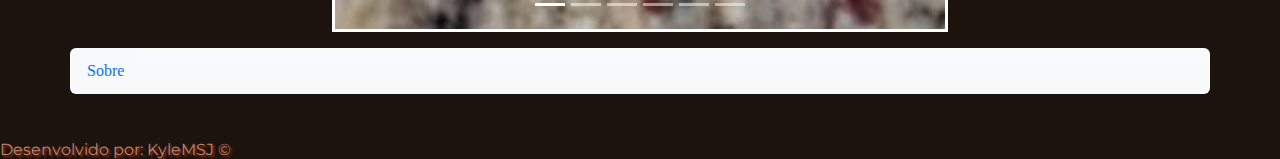
==== commit 0d8a3e8c: "Favicon, cardapio e sobre" ====
--- a/index.html
+++ b/index.html
@@ -7,19 +7,23 @@
     <script src="bootstrap-5.3.0-alpha3-dist/js/bootstrap.bundle.min.js"></script>
     <link rel="stylesheet" href="reset.css" />
     <link rel="stylesheet" href="style.css" />
-<title> Brigadeiros Fiesta Gourmet  </title>
+    <!-- Favicon e Título -->
+    <link rel="icon" type="image/png" sizes="16x16" href="images/icons8-rebuçado-16.png">
+    <link rel="icon" type="image/png" sizes="32x32" href="images/icons8-rebuçado-32.png">
+    <link rel="icon" type="image/png" sizes="96x96" href="images/icons8-rebuçado-96.png">
+    <title> Brigadeiros Fiesta Gourmet  </title>
 </head>
 <body>
     
     
     <!-- Cabeçalho / Logo -->
 <header class="container-fluid p-3">
-    <a href="index.html"><img class="img-fluid logo" src="/images/logo.jpg"></a> 
-    <!-- Menu de opções -->
+    <a href="index.html"><img id="logo" class="img-fluid" src="/images/logo.jpg"></a> 
+    <!-- Menu vertical -->
     <nav class="d-flex flex-column p-3 m-3 bg-light bg-gradient rounded menu">
         <ul class="nav nav-pills flex-column mb-auto">
             <li class="nav-item">
-                <a href="https://www.instagram.com/brigadeirosfiestagourmet/">
+                <a href="https://www.instagram.com/brigadeirosfiestagourmet/" target="_blank">
                     <svg class="img-fluid icons" xmlns="http://www.w3.org/2000/svg" fill="black" class="bi bi-instagram" viewBox="0 0 16 16">
                         <path d="M8 0C5.829 0 5.556.01 4.703.048 3.85.088 3.269.222 2.76.42a3.917 3.917 0 0 0-1.417.923A3.927 3.927 0 0 0 .42 2.76C.222 3.268.087 3.85.048 4.7.01 5.555 0 5.827 0 8.001c0 2.172.01 2.444.048 3.297.04.852.174 1.433.372 1.942.205.526.478.972.923 1.417.444.445.89.719 1.416.923.51.198 1.09.333 1.942.372C5.555 15.99 5.827 16 8 16s2.444-.01 3.298-.048c.851-.04 1.434-.174 1.943-.372a3.916 3.916 0 0 0 1.416-.923c.445-.445.718-.891.923-1.417.197-.509.332-1.09.372-1.942C15.99 10.445 16 10.173 16 8s-.01-2.445-.048-3.299c-.04-.851-.175-1.433-.372-1.941a3.926 3.926 0 0 0-.923-1.417A3.911 3.911 0 0 0 13.24.42c-.51-.198-1.092-.333-1.943-.372C10.443.01 10.172 0 7.998 0h.003zm-.717 1.442h.718c2.136 0 2.389.007 3.232.046.78.035 1.204.166 1.486.275.373.145.64.319.92.599.28.28.453.546.598.92.11.281.24.705.275 1.485.039.843.047 1.096.047 3.231s-.008 2.389-.047 3.232c-.035.78-.166 1.203-.275 1.485a2.47 2.47 0 0 1-.599.919c-.28.28-.546.453-.92.598-.28.11-.704.24-1.485.276-.843.038-1.096.047-3.232.047s-2.39-.009-3.233-.047c-.78-.036-1.203-.166-1.485-.276a2.478 2.478 0 0 1-.92-.598 2.48 2.48 0 0 1-.6-.92c-.109-.281-.24-.705-.275-1.485-.038-.843-.046-1.096-.046-3.233 0-2.136.008-2.388.046-3.231.036-.78.166-1.204.276-1.486.145-.373.319-.64.599-.92.28-.28.546-.453.92-.598.282-.11.705-.24 1.485-.276.738-.034 1.024-.044 2.515-.045v.002zm4.988 1.328a.96.96 0 1 0 0 1.92.96.96 0 0 0 0-1.92zm-4.27 1.122a4.109 4.109 0 1 0 0 8.217 4.109 4.109 0 0 0 0-8.217zm0 1.441a2.667 2.667 0 1 1 0 5.334 2.667 2.667 0 0 1 0-5.334z"></path>
                       </svg>
@@ -27,7 +31,7 @@
             </li>     
             <hr class="divider">
             <li class="nav-item">
-                <a href="https://wa.me/message/2MOMDUTSIH5LE1">
+                <a href="https://wa.me/message/2MOMDUTSIH5LE1" target="_blank">
                     <svg class="img-fluid icons" xmlns="http://www.w3.org/2000/svg" fill="black" class="bi bi-whatsapp" viewBox="0 0 16 16">
                         <path d="M13.601 2.326A7.854 7.854 0 0 0 7.994 0C3.627 0 .068 3.558.064 7.926c0 1.399.366 2.76 1.057 3.965L0 16l4.204-1.102a7.933 7.933 0 0 0 3.79.965h.004c4.368 0 7.926-3.558 7.93-7.93A7.898 7.898 0 0 0 13.6 2.326zM7.994 14.521a6.573 6.573 0 0 1-3.356-.92l-.24-.144-2.494.654.666-2.433-.156-.251a6.56 6.56 0 0 1-1.007-3.505c0-3.626 2.957-6.584 6.591-6.584a6.56 6.56 0 0 1 4.66 1.931 6.557 6.557 0 0 1 1.928 4.66c-.004 3.639-2.961 6.592-6.592 6.592zm3.615-4.934c-.197-.099-1.17-.578-1.353-.646-.182-.065-.315-.099-.445.099-.133.197-.513.646-.627.775-.114.133-.232.148-.43.05-.197-.1-.836-.308-1.592-.985-.59-.525-.985-1.175-1.103-1.372-.114-.198-.011-.304.088-.403.087-.088.197-.232.296-.346.1-.114.133-.198.198-.33.065-.134.034-.248-.015-.347-.05-.099-.445-1.076-.612-1.47-.16-.389-.323-.335-.445-.34-.114-.007-.247-.007-.38-.007a.729.729 0 0 0-.529.247c-.182.198-.691.677-.691 1.654 0 .977.71 1.916.81 2.049.098.133 1.394 2.132 3.383 2.992.47.205.84.326 1.129.418.475.152.904.129 1.246.08.38-.058 1.171-.48 1.338-.943.164-.464.164-.86.114-.943-.049-.084-.182-.133-.38-.232z"></path>
                       </svg>
@@ -49,19 +53,21 @@
             </li>
             <hr class="divider">
             <li class="nav-item">
-                <a href="https://www.ifood.com.br/delivery/rio-claro-sp/brigadeiros-fiesta-gourmet-distrito-industrial/9e29d9af-0726-4a02-9dfb-bca477a3aedb?utm_medium=share">
+                <a href="https://www.ifood.com.br/delivery/rio-claro-sp/brigadeiros-fiesta-gourmet-distrito-industrial/9e29d9af-0726-4a02-9dfb-bca477a3aedb?utm_medium=share"
+                target="_blank">
                     <img class="img-fluid icons" src="images/ifood.svg" alt="Ícone do iFood">
                 </a>
             </li>
     </nav>
 </header>
-<div class="container">
+<section class="container">
     <div class="mt-3 p-3 bg-warning bg-gradient rounded">
-  <h1 class="title-vitrine fs-4 text-uppercase">Muita variedade para você!</h1>
-</div>
+        <h1 class="title-vitrine fs-4 text-uppercase">Muita variedade para você!</h1>
+    </div>
+</section>
 <!-- Carrossel de imagens -->
 
-<div class="container mt-3 w-50">
+<section class="container mt-3 w-50">
     <!-- Indicadores -->
     <div id="slider" class="carousel slide" data-bs-ride="carousel">
         <div class="carousel-indicators">
@@ -76,22 +82,40 @@
         <!-- Carrossel -->
         <div class="carousel-inner">
             <div class="carousel-item active">
-                <img src="images/NinhoComNutella.jpg" alt="Ninho com Nutella" class="d-block w-100">
+                <figure class="foto-legenda">
+                    <img src="images/NinhoComNutella.jpg" alt="Ninho com Nutella" class="d-block w-100">
+                    <figcaption><h3>Ninho com Nutella</h3></figcaption>
+              </figure>
             </div>
             <div class="carousel-item">
-                <img src="images/FlorestaNegra.jpg" alt="Floresta Negra" class="d-block w-100">
+                <figure class="foto-legenda">
+                    <img src="images/FlorestaNegra.jpg" alt="Floresta Negra" class="d-block w-100">
+                    <figcaption><h3>Floresta Negra</h3></figcaption>
+                </figure>
             </div>
             <div class="carousel-item">
-                <img src="images/Morango.jpg" alt="Morango" class="d-block w-100">
+                <figure class="foto-legenda">
+                    <img src="images/Morango.jpg" alt="Morango" class="d-block w-100">
+                    <figcaption><h3>Morango</h3></figcaption>
+                </figure>
             </div>
             <div class="carousel-item">
-                <img src="images/Ovo_oreo.jpg" alt="Morango" class="d-block w-100">
+                <figure class="foto-legenda">
+                    <img src="images/Ovo_oreo.jpg" alt="Morango" class="d-block w-100">
+                    <figcaption><h3>Ovo de Colher: Oreo</h3></figcaption>
+                </figure>
             </div>
             <div class="carousel-item">
-                <img src="images/Ovo_BoloDeCenoura.jpg" alt="Morango" class="d-block w-100">
+                <figure class="foto-legenda">
+                    <img src="images/Ovo_BoloDeCenoura.jpg" alt="Morango" class="d-block w-100">
+                    <figcaption><h3>Ovo de Colher: Bolo de Cenoura</h3></figcaption>
+                </figure>
             </div>
             <div class="carousel-item">
-                <img src="images/Ovo_Casadinho.jpg" alt="Morango" class="d-block w-100">
+                <figure class="foto-legenda">
+                    <img src="images/Ovo_Casadinho.jpg" alt="Morango" class="d-block w-100">
+                    <figcaption><h3>Ovo de Colher: Casadinho</h3></figcaption>
+                </figure>
             </div>
         </div>
         
@@ -103,11 +127,13 @@
             <span class="carousel-control-next-icon"></span>
         </button>
     </div>
-</div>
+</section>
 
     <!-- Assinatura -->
-<footer class="container mt-5 p-3 bg-warning bg-gradient rounded">
-    <span>Desenvolvido por: Caio Marcelo</span>
+<footer class="d-flex container mt-3 p-1 bg-light bg-gradient rounded">
+    <button type="button" class="btn btn-light"><a href="sobre.html">Sobre</a></button>
 </footer>
+<br><br><br>
+<span>Desenvolvido por: KyleMSJ &copy;</span>
 </body>
 </html>
--- a/style.css
+++ b/style.css
@@ -1,9 +1,10 @@
+@import url('https://fonts.googleapis.com/css2?family=Dancing+Script&family=Krona+One&family=Montserrat:wght@400;600&display=swap');
 /* Cabeçalho */
 a{
     width: 30vh;
     height: fit-content;
 }
-.logo{
+#logo{
     display: flex;
     justify-content: center;
     align-items: flex-start;
@@ -26,6 +27,34 @@
     background-position: center;
     background-clip: content-box;
 }
+
+/* navbar opções*/
+
+.menu{
+    max-width: 6%;
+    height: auto;
+    justify-content:flex-end;
+    align-items: center;
+}
+
+
+.divider{
+    margin-top: 80%;
+}
+
+.menu .nav-item{
+    margin-top: 3%;
+    text-align: center;
+    vertical-align: middle;
+}
+
+/*Imagens*/
+
+.icons{
+    min-width: 1vw;
+    max-width: 3vw;
+}
+
 /* Body */
 body{
     position: relative;
@@ -35,39 +64,6 @@
     display: block;
     overflow-x: hidden;
 }
-/* navbar opções*/
-
-.menu{
-    max-width: 6%;
-    height: auto;
-    display: flex;
-    justify-content:flex-end;
-    align-items: center;
-}
-
-
-.divider{
-    margin-top: 80%;
-}
-
-span{
-    color: #ae2a03;
-    text-shadow: 2px 2px 2px #a32a08;
-    margin-right: 3%;
-    font-family:'Courier New', Courier, monospace
-}
-
-.menu .nav-item{
-    margin-top: 3%;
-    text-align: center;
-    vertical-align: middle;
-}
-/*Imagens*/
-
-.icons{
-    min-width: 1vw;
-    max-width: 3vw;
-}
 
 /*Sabores*/
 
@@ -75,15 +71,68 @@
     width: auto;
     text-align: center;
     font-size: larger;
-    color: black;
+    color: brown;
+    font-family: 'Krona One', sans-serif;
 }
 
-.row img{
-    width: 30%;
-    margin: 1%;
+figure.foto-legenda{
+    position: relative;
+    border: 3px solid white;
+    box-shadow: 1px 1px 4px black;
+    width: 100%;
+    height: 100%;
+}
+
+figure.foto-legenda figcaption{
+    opacity: 0;
+    transition: 1s;
+    position: absolute;
+    top: 0px;
+    font-size: xx-large;
+    background-color: rgba(0, 0, 0, 0.4);
+    color: white;
+    width: 100%;
+    height: 100%;
+    padding: 10px;
+    box-sizing: border-box;
+}
+
+figure.foto-legenda:hover figcaption{
+    opacity: 1;
 }
 
 .container{
     text-align: center;
     vertical-align: middle;
+}
+
+span{
+    color: #b9887a;
+    text-shadow: 2px 2px 2px #a32a08;
+    margin-right: 3%;
+    font-family: 'Montserrat', sans-serif;
+}
+
+a{
+    text-decoration: none;
+}
+
+p{
+    font-family: 'Dancing Script', cursive;
+    color: wheat;
+    margin: 3%;
+    padding: 3%;
+    font-size: 20pt;
+}
+
+.container.sobre{
+    box-sizing: border-box;
+    box-shadow: 1px 1px orange;
+    background-color: #b9887a;
+}
+
+span#empresa-assinatura{
+    color: orange;
+    text-shadow: 2px 2px 2px black;
+    font-family: 'Dancing Script', cursive;
 }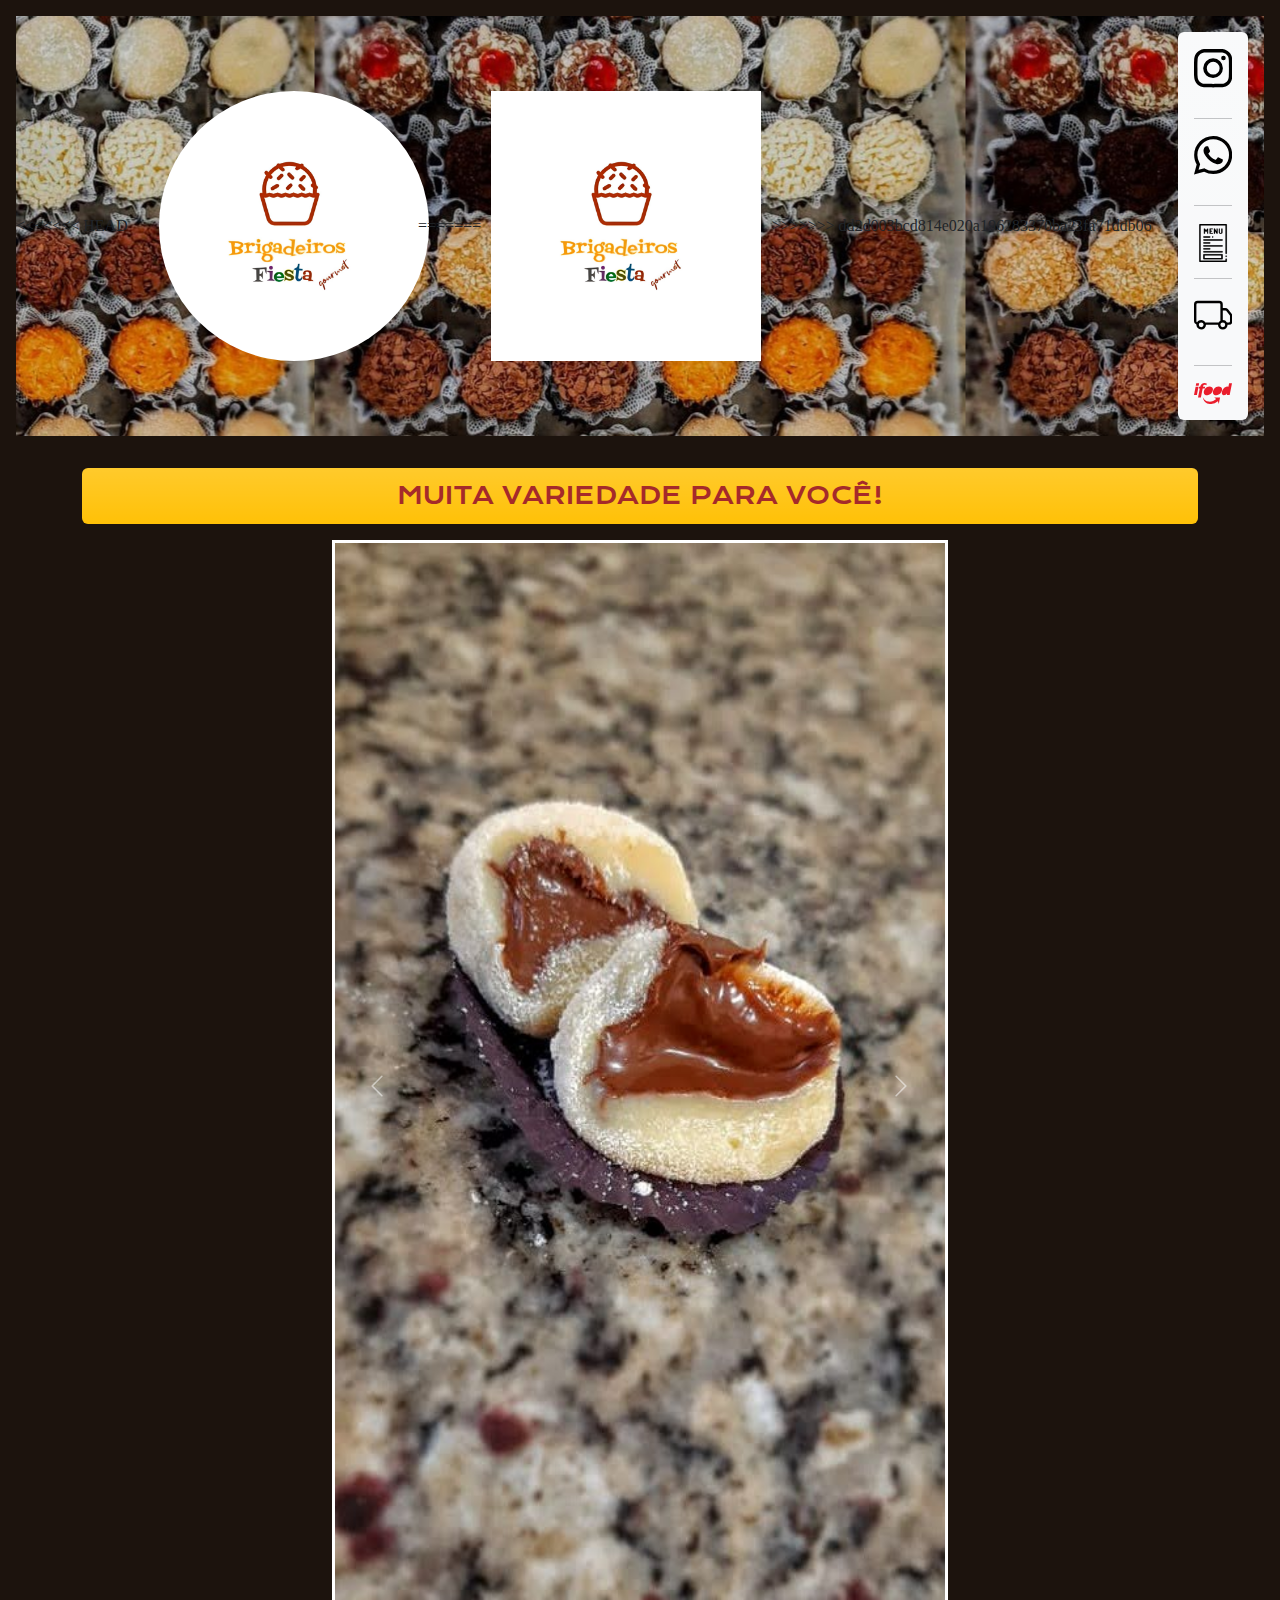
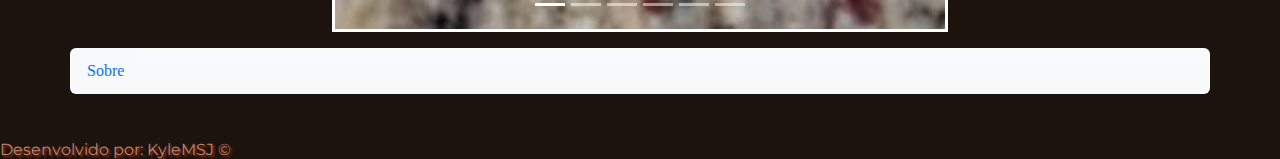
==== commit 0c8e4a36: "Merge branch 'main' of https://github.com/KyleMSJ/BrigadeirosFiestaGourmet" ====
--- a/index.html
+++ b/index.html
@@ -18,8 +18,13 @@
     
     <!-- Cabeçalho / Logo -->
 <header class="container-fluid p-3">
-    <a href="index.html"><img id="logo" class="img-fluid" src="/images/logo.jpg"></a> 
+<<<<<<< HEAD
+    <a href="index.html"><img id="logo" class="img-fluid" src="images/logo.jpg"></a> 
     <!-- Menu vertical -->
+=======
+    <a href="index.html"><img class="img-fluid logo" src="images/logo.jpg"></a> 
+    <!-- Menu de opções -->
+>>>>>>> dd2d003bcd814e020a196283370ba23fa71ddb06
     <nav class="d-flex flex-column p-3 m-3 bg-light bg-gradient rounded menu">
         <ul class="nav nav-pills flex-column mb-auto">
             <li class="nav-item">
@@ -40,7 +45,7 @@
             <hr class="divider">
             <li class="nav-item">
                 <a href="Cardapio.html">
-                    <img class="img-fluid icons" src="/images/menu-icon.png" alt="Ícone de menu">
+                    <img class="img-fluid icons" src="images/menu-icon.png" alt="Ícone de menu">
                 </a>
             </li>
             <hr class="mt-3">
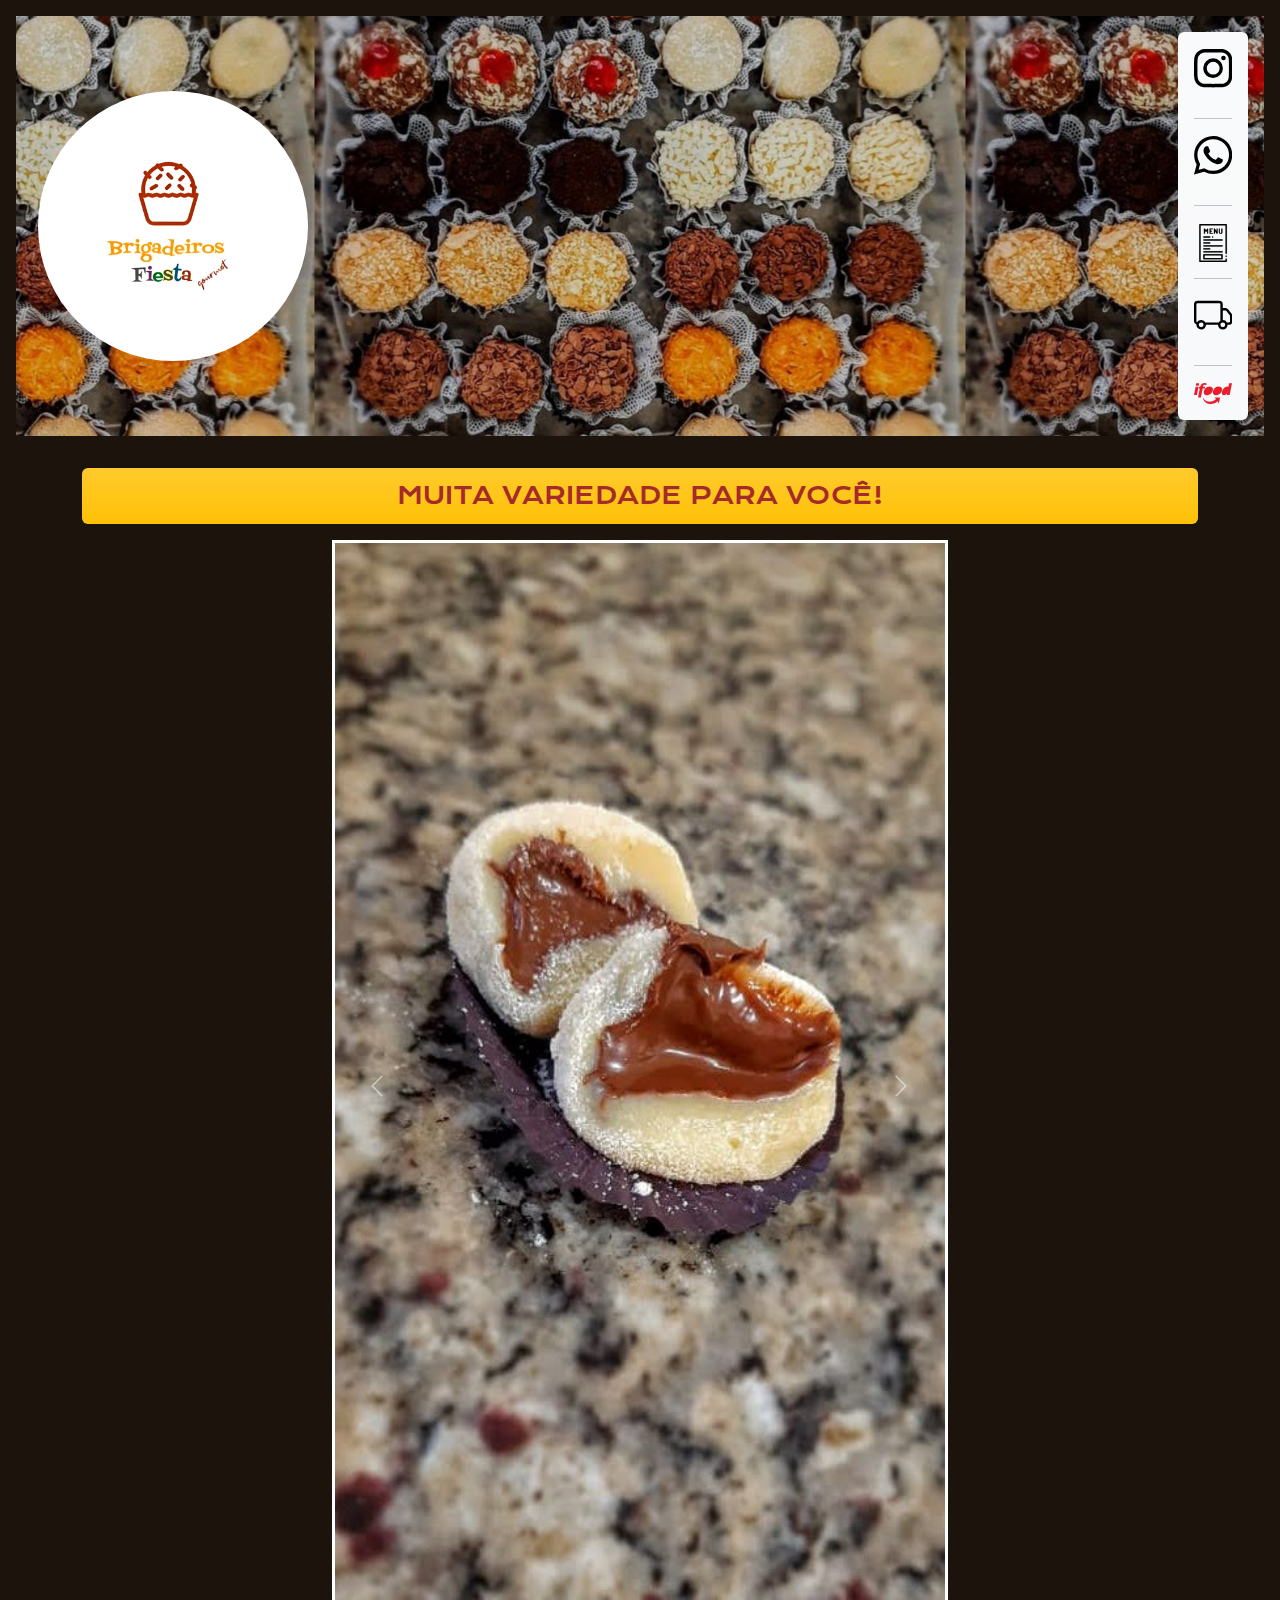
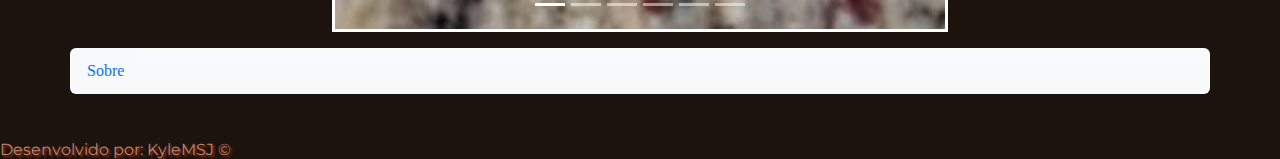
==== commit e6fa6ce3: "Update index.html" ====
--- a/index.html
+++ b/index.html
@@ -18,13 +18,8 @@
     
     <!-- Cabeçalho / Logo -->
 <header class="container-fluid p-3">
-<<<<<<< HEAD
     <a href="index.html"><img id="logo" class="img-fluid" src="images/logo.jpg"></a> 
     <!-- Menu vertical -->
-=======
-    <a href="index.html"><img class="img-fluid logo" src="images/logo.jpg"></a> 
-    <!-- Menu de opções -->
->>>>>>> dd2d003bcd814e020a196283370ba23fa71ddb06
     <nav class="d-flex flex-column p-3 m-3 bg-light bg-gradient rounded menu">
         <ul class="nav nav-pills flex-column mb-auto">
             <li class="nav-item">
